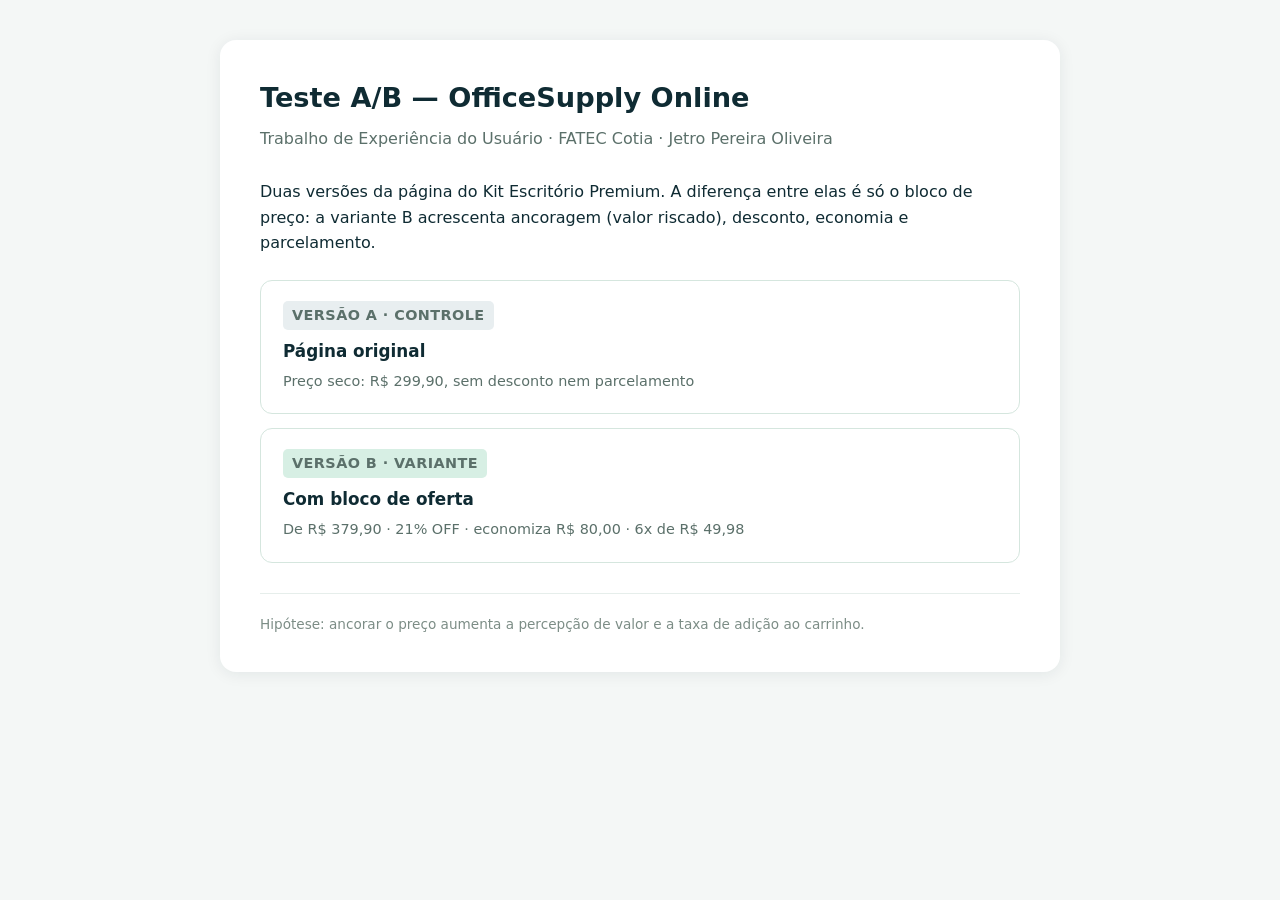
==== index.html @ 63d2f0fd "Teste A/B OfficeSupply: versao controle e variante B" ====
<!DOCTYPE html>
<html lang="pt-br">
<head>
<meta charset="UTF-8">
<meta name="viewport" content="width=device-width, initial-scale=1.0">
<title>Teste A/B — OfficeSupply Online</title>
<style>
  body{font-family:system-ui,-apple-system,Arial,sans-serif;background:#f4f7f6;color:#0f2b33;
       margin:0;padding:40px 20px;line-height:1.6}
  .box{max-width:760px;margin:0 auto;background:#fff;border-radius:16px;padding:36px 40px;
       box-shadow:0 2px 16px rgba(15,43,51,.08)}
  h1{font-size:1.7rem;margin:0 0 6px}
  .sub{color:#5b706a;margin:0 0 28px}
  .opts{display:grid;gap:14px;margin-top:24px}
  a.card{display:block;padding:20px 22px;border:1px solid #d5e6de;border-radius:12px;
         text-decoration:none;color:inherit;transition:.15s}
  a.card:hover{border-color:#0f6e4f;background:#f6faf8;transform:translateY(-1px)}
  .tag{display:inline-block;font-size:.75rem;font-weight:800;padding:3px 9px;border-radius:5px;
       margin-bottom:8px;letter-spacing:.03em}
  .a{background:#e8eef0;color:#41595f}
  .b{background:#d7efe4;color:#0f6e4f}
  .card b{display:block;font-size:1.05rem;margin-bottom:3px}
  .card span{font-size:.9rem;color:#5b706a}
  footer{margin-top:30px;padding-top:20px;border-top:1px solid #e6eeeb;font-size:.85rem;color:#7c8d86}
</style>
</head>
<body>
<div class="box">
  <h1>Teste A/B — OfficeSupply Online</h1>
  <p class="sub">Trabalho de Experiência do Usuário · FATEC Cotia · Jetro Pereira Oliveira</p>
  <p>Duas versões da página do Kit Escritório Premium. A diferença entre elas é só o bloco de preço:
     a variante B acrescenta ancoragem (valor riscado), desconto, economia e parcelamento.</p>

  <div class="opts">
    <a class="card" href="versao-controle/product-page-control.html">
      <span class="tag a">VERSÃO A · CONTROLE</span>
      <b>Página original</b>
      <span>Preço seco: R$ 299,90, sem desconto nem parcelamento</span>
    </a>
    <a class="card" href="versao-variante-b/produto-variante-b.html">
      <span class="tag b">VERSÃO B · VARIANTE</span>
      <b>Com bloco de oferta</b>
      <span>De R$ 379,90 · 21% OFF · economiza R$ 80,00 · 6x de R$ 49,98</span>
    </a>
  </div>

  <footer>Hipótese: ancorar o preço aumenta a percepção de valor e a taxa de adição ao carrinho.</footer>
</div>
</body>
</html>
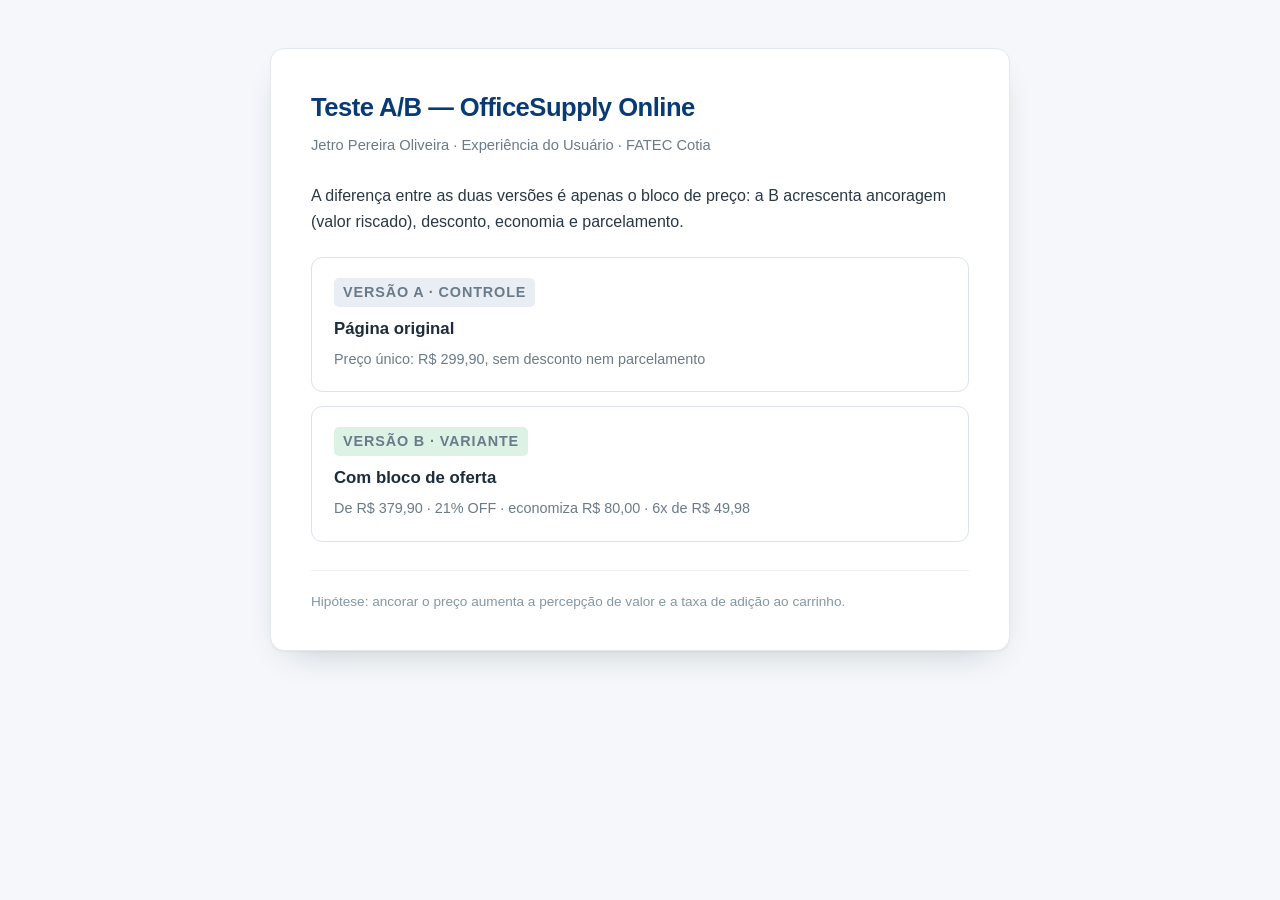
==== commit b058a8a9: "Polimento visual das duas paginas e respostas resumidas" ====
--- a/index.html
+++ b/index.html
@@ -5,37 +5,42 @@
 <meta name="viewport" content="width=device-width, initial-scale=1.0">
 <title>Teste A/B — OfficeSupply Online</title>
 <style>
-  body{font-family:system-ui,-apple-system,Arial,sans-serif;background:#f4f7f6;color:#0f2b33;
-       margin:0;padding:40px 20px;line-height:1.6}
-  .box{max-width:760px;margin:0 auto;background:#fff;border-radius:16px;padding:36px 40px;
-       box-shadow:0 2px 16px rgba(15,43,51,.08)}
-  h1{font-size:1.7rem;margin:0 0 6px}
-  .sub{color:#5b706a;margin:0 0 28px}
-  .opts{display:grid;gap:14px;margin-top:24px}
-  a.card{display:block;padding:20px 22px;border:1px solid #d5e6de;border-radius:12px;
-         text-decoration:none;color:inherit;transition:.15s}
-  a.card:hover{border-color:#0f6e4f;background:#f6faf8;transform:translateY(-1px)}
-  .tag{display:inline-block;font-size:.75rem;font-weight:800;padding:3px 9px;border-radius:5px;
-       margin-bottom:8px;letter-spacing:.03em}
-  .a{background:#e8eef0;color:#41595f}
-  .b{background:#d7efe4;color:#0f6e4f}
-  .card b{display:block;font-size:1.05rem;margin-bottom:3px}
-  .card span{font-size:.9rem;color:#5b706a}
-  footer{margin-top:30px;padding-top:20px;border-top:1px solid #e6eeeb;font-size:.85rem;color:#7c8d86}
+  *{box-sizing:border-box}
+  body{font-family:-apple-system,BlinkMacSystemFont,"Segoe UI",Roboto,Arial,sans-serif;
+       background:#f5f7fa;color:#2b3743;margin:0;padding:48px 20px;line-height:1.6}
+  .box{max-width:740px;margin:0 auto;background:#fff;border:1px solid #e3e8ee;
+       border-radius:14px;padding:38px 40px;
+       box-shadow:0 1px 2px rgba(16,32,48,.04),0 14px 36px -20px rgba(16,32,48,.3)}
+  h1{font-size:1.6rem;margin:0 0 6px;color:#083a75;letter-spacing:-.02em}
+  .sub{color:#6b7a88;margin:0 0 26px;font-size:.92rem}
+  .opts{display:grid;gap:14px;margin-top:22px}
+  a.card{display:block;padding:20px 22px;border:1px solid #dbe4ee;border-radius:11px;
+         text-decoration:none;color:inherit;transition:.18s;background:#fff}
+  a.card:hover{border-color:#0b4f9e;background:#f7fafd;transform:translateY(-1px);
+               box-shadow:0 8px 22px -14px rgba(11,79,158,.55)}
+  .tag{display:inline-block;font-size:.7rem;font-weight:800;padding:3px 9px;border-radius:5px;
+       margin-bottom:9px;letter-spacing:.06em}
+  .a{background:#e8eef4;color:#3d5a78}
+  .b{background:#dcf2e5;color:#17743d}
+  .card b{display:block;font-size:1.05rem;margin-bottom:3px;color:#1d2c3a}
+  .card span{font-size:.9rem;color:#6b7a88}
+  footer{margin-top:28px;padding-top:20px;border-top:1px solid #edf1f5;
+         font-size:.85rem;color:#8496a4}
+  @media(max-width:600px){body{padding:24px 14px}.box{padding:26px 22px}h1{font-size:1.35rem}}
 </style>
 </head>
 <body>
 <div class="box">
   <h1>Teste A/B — OfficeSupply Online</h1>
-  <p class="sub">Trabalho de Experiência do Usuário · FATEC Cotia · Jetro Pereira Oliveira</p>
-  <p>Duas versões da página do Kit Escritório Premium. A diferença entre elas é só o bloco de preço:
-     a variante B acrescenta ancoragem (valor riscado), desconto, economia e parcelamento.</p>
+  <p class="sub">Jetro Pereira Oliveira · Experiência do Usuário · FATEC Cotia</p>
+  <p>A diferença entre as duas versões é apenas o bloco de preço: a B acrescenta
+     ancoragem (valor riscado), desconto, economia e parcelamento.</p>
 
   <div class="opts">
     <a class="card" href="versao-controle/product-page-control.html">
       <span class="tag a">VERSÃO A · CONTROLE</span>
       <b>Página original</b>
-      <span>Preço seco: R$ 299,90, sem desconto nem parcelamento</span>
+      <span>Preço único: R$ 299,90, sem desconto nem parcelamento</span>
     </a>
     <a class="card" href="versao-variante-b/produto-variante-b.html">
       <span class="tag b">VERSÃO B · VARIANTE</span>
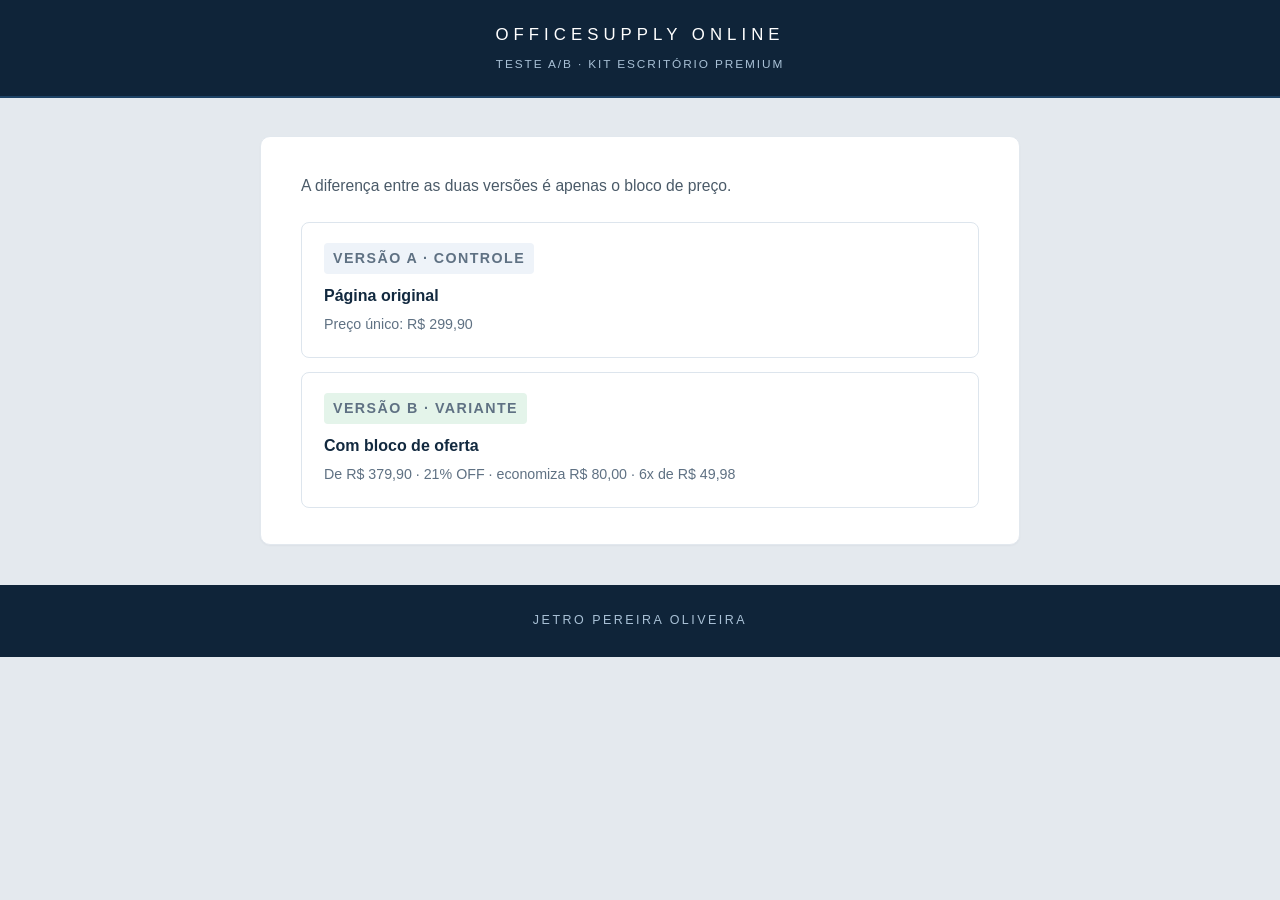
==== commit 063bb906: "Indice no mesmo tema das paginas" ====
--- a/index.html
+++ b/index.html
@@ -6,50 +6,54 @@
 <title>Teste A/B — OfficeSupply Online</title>
 <style>
   *{box-sizing:border-box}
-  body{font-family:-apple-system,BlinkMacSystemFont,"Segoe UI",Roboto,Arial,sans-serif;
-       background:#f5f7fa;color:#2b3743;margin:0;padding:48px 20px;line-height:1.6}
-  .box{max-width:740px;margin:0 auto;background:#fff;border:1px solid #e3e8ee;
-       border-radius:14px;padding:38px 40px;
-       box-shadow:0 1px 2px rgba(16,32,48,.04),0 14px 36px -20px rgba(16,32,48,.3)}
-  h1{font-size:1.6rem;margin:0 0 6px;color:#083a75;letter-spacing:-.02em}
-  .sub{color:#6b7a88;margin:0 0 26px;font-size:.92rem}
-  .opts{display:grid;gap:14px;margin-top:22px}
-  a.card{display:block;padding:20px 22px;border:1px solid #dbe4ee;border-radius:11px;
+  body{font-family:Arial,Helvetica,sans-serif;background:#e4e9ee;color:#2f3b47;
+       margin:0;padding:0;line-height:1.6}
+  header{background:#0f2439;border-bottom:2px solid #1d4265;padding:22px 0;text-align:center}
+  header h1{margin:0;font-size:1.05rem;font-weight:200;letter-spacing:.3em;
+            text-transform:uppercase;color:#fff}
+  header p{margin:6px 0 0;font-size:.74rem;font-weight:300;letter-spacing:.16em;
+           text-transform:uppercase;color:#a9c1d6}
+  .box{max-width:760px;margin:38px auto;background:#fff;border:1px solid #e2e8ee;
+       border-radius:10px;padding:36px 40px;box-shadow:0 1px 2px rgba(15,36,57,.04)}
+  .box > p{margin:0 0 24px;color:#4a5a68;font-size:.98rem}
+  .opts{display:grid;gap:14px}
+  a.card{display:block;padding:20px 22px;border:1px solid #dde5ed;border-radius:8px;
          text-decoration:none;color:inherit;transition:.18s;background:#fff}
-  a.card:hover{border-color:#0b4f9e;background:#f7fafd;transform:translateY(-1px);
-               box-shadow:0 8px 22px -14px rgba(11,79,158,.55)}
-  .tag{display:inline-block;font-size:.7rem;font-weight:800;padding:3px 9px;border-radius:5px;
-       margin-bottom:9px;letter-spacing:.06em}
-  .a{background:#e8eef4;color:#3d5a78}
-  .b{background:#dcf2e5;color:#17743d}
-  .card b{display:block;font-size:1.05rem;margin-bottom:3px;color:#1d2c3a}
-  .card span{font-size:.9rem;color:#6b7a88}
-  footer{margin-top:28px;padding-top:20px;border-top:1px solid #edf1f5;
-         font-size:.85rem;color:#8496a4}
-  @media(max-width:600px){body{padding:24px 14px}.box{padding:26px 22px}h1{font-size:1.35rem}}
+  a.card:hover{border-color:#1d4265;background:#f6f9fc}
+  .tag{display:inline-block;font-size:.68rem;font-weight:bold;padding:4px 9px;
+       border-radius:4px;margin-bottom:9px;letter-spacing:.1em;text-transform:uppercase}
+  .a{background:#eef3f9;color:#1d4265}
+  .b{background:#e4f4ea;color:#17743d}
+  .card b{display:block;font-size:1rem;margin-bottom:3px;color:#12293f}
+  .card span{font-size:.89rem;color:#5f7183}
+  footer{background:#0f2439;color:#a9c1d6;text-align:center;padding:26px 0;margin-top:40px;
+         font-size:.78rem;font-weight:300;letter-spacing:.2em;text-transform:uppercase}
+  @media(max-width:600px){.box{padding:26px 22px;margin:24px 14px}header h1{font-size:.95rem}}
 </style>
 </head>
 <body>
+<header>
+  <h1>OfficeSupply Online</h1>
+  <p>Teste A/B &middot; Kit Escritório Premium</p>
+</header>
+
 <div class="box">
-  <h1>Teste A/B — OfficeSupply Online</h1>
-  <p class="sub">Jetro Pereira Oliveira · Experiência do Usuário · FATEC Cotia</p>
-  <p>A diferença entre as duas versões é apenas o bloco de preço: a B acrescenta
-     ancoragem (valor riscado), desconto, economia e parcelamento.</p>
+  <p>A diferença entre as duas versões é apenas o bloco de preço.</p>
 
   <div class="opts">
     <a class="card" href="versao-controle/product-page-control.html">
-      <span class="tag a">VERSÃO A · CONTROLE</span>
+      <span class="tag a">Versão A &middot; Controle</span>
       <b>Página original</b>
-      <span>Preço único: R$ 299,90, sem desconto nem parcelamento</span>
+      <span>Preço único: R$ 299,90</span>
     </a>
     <a class="card" href="versao-variante-b/produto-variante-b.html">
-      <span class="tag b">VERSÃO B · VARIANTE</span>
+      <span class="tag b">Versão B &middot; Variante</span>
       <b>Com bloco de oferta</b>
-      <span>De R$ 379,90 · 21% OFF · economiza R$ 80,00 · 6x de R$ 49,98</span>
+      <span>De R$ 379,90 &middot; 21% OFF &middot; economiza R$ 80,00 &middot; 6x de R$ 49,98</span>
     </a>
   </div>
+</div>
 
-  <footer>Hipótese: ancorar o preço aumenta a percepção de valor e a taxa de adição ao carrinho.</footer>
-</div>
+<footer>Jetro Pereira Oliveira</footer>
 </body>
 </html>
